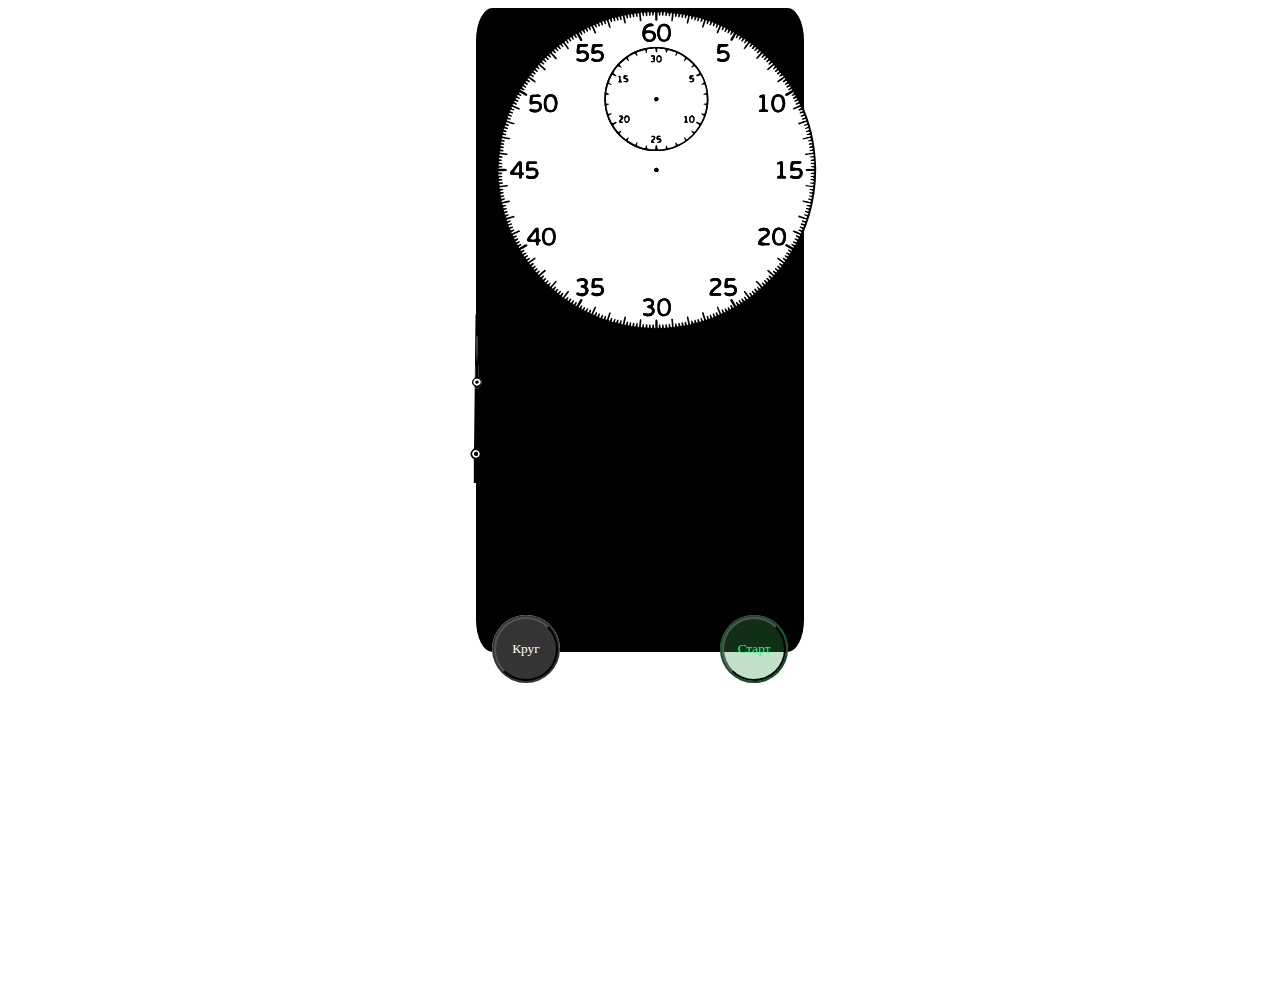
==== radial time/index.html @ b9b38278 "do a radial timer" ====
<!DOCTYPE html>
<html lang="en">
<head>
    <meta charset="UTF-8">
    <meta name="viewport" content="width=device-width, initial-scale=1.0">
    <link rel="stylesheet" href="fonts.css">
    <link rel="stylesheet" href="style.css" >
    <title>Document</title>
</head>
<body>
    <script src="script.js"></script>

     <div class="MainScreen">
         <div class="TimeString">
                <p id="NumString" class="numbers"></p> 
                <p class="Pciferblat">
                    <img src="image/циферблат.svg" alt="" class="Ciferblat">
                    <img src="image/большая стрелка.svg" alt="" class="bigStrelka">
                    <img src="image/малая стрелка.svg" alt="" class="miniStrelka">
                </p>  
         </div>
        
        
        <div class="ButtonContainer">

            <div class="DivButton">
                <button class="LeftButton" id="Circle" type="button">
                    Круг
                </button>
                <button class="LeftButton" id="Refresh" type="button">
                    Сброс
                </button>
            </div>
                
            <div class="DivButton">
                <button class="RightButtonStart" id="Start" type="button">
                    Старт
                </button>
                
                <button class="RightButtonStop" id="Stop" type="button">
                    Стоп
                </button>
            </div>
        </div>
    <div class="TableDiv">
        <table border ="0px" height="auto" id="NumTable" class="circleTable">
            <tr>
                <td  ></td>
                <td  ></td>
                <td   ></td>
            </tr>
        </table>      
    </div>

 </div>
</body>
</html>
---- radial time/fonts.css ----
@font-face{
    font-family:Roboto-Light;
    src: url(/font/roboto/Roboto-light.ttf);
}
---- radial time/style.css ----
*{
    font-family:Roboto-Light;
}

.MainScreen{
    border: 2px solid black;
    margin-left:37%;
    margin-right:37%;
    height: 40em;
    border-radius:5%;
    background-color: black;
}

.TimeString{
    width: 100%;
    margin-right:5%;
}

.ButtonContainer{
    margin-left:5%;
    margin-right:5%;
    height: 4em;
    display: flex;
    justify-content: space-between;    
}

.DivButton{
    width: 4em;
}


.TableDiv{
    overflow-y:scroll;
    margin-left: 6%;
    margin-top: 3em;
    height: 40%;
    width: 100%;
}

h1{
    margin:0px;
    text-align: center;
    font-size: 80px;
}

.LeftButton{
    cursor: pointer;
    color:white;
    box-shadow: 0 0 0 2px #343434, 0 0 0 2px ;
    background-color: #343434;
    border-radius:100%;
    height: 100%;
    width: 100%;
}

.RightButtonStart{
    cursor: pointer;
    color:#15ff80;
    box-shadow: 0 0 0 2px #214527, 0 0 0 2px ;
    background-color:#389d4b4d;
    border-radius:100%;
    height: 100%;
    width: 100%;
}

.RightButtonStop{
    cursor: pointer;
    color: red;
    border-radius: 50%;
    box-shadow: 0 0 0 2px #5d1212, 0 0 0 2px ;
    background-color:#5d1212;
    height: 100%;
    width: 100%;
    border-radius:100%;
}

p{  margin: 0px;
    text-align: center;
}

.circleTable{
    color: white;
}

.numbers{
    top: 11em;
    z-index: 2;
    position: relative;
    font-size: 25px;
    color:black;
}

.LeftButton:hover{
    box-shadow: 0 0 0 2px #272222, 0 0 0 2px ;
    background-color: #272222;
}

.LeftButton:active{
    box-shadow: 0 0 0 2px #343434, 0 0 0 2px ;
    background-color: #343434;
}

.RightButtonStart:hover{
    box-shadow: 0 0 0 2px #122415, 0 0 0 2px ;
    background-color:#122415;
}

.RightButtonStart:active{
    box-shadow: 0 0 0 2px #214527, 0 0 0 2px ;
    background-color:#389d4b4d;
}

.RightButtonStop:hover{
    box-shadow: 0 0 0 2px #320c0c, 0 0 0 2px ;
    background-color:#320c0c;
}

.RightButtonStop:active{
    box-shadow: 0 0 0 2px #5d1212, 0 0 0 2px ;
    background-color:#5d1212;
}

.circleStr{
    width: 6em;
}

.numOfcircle{
    width: 100px;
}

.circleTable > tbody > tr > td{
    width: 100px;
}

.circleTable > tbody > tr > td:nth-child(2){
    width: 200px;
}
.Ciferblat{
    left: 1em;
    z-index: 1;
    position: relative;
    height: 320px;
}

.bigStrelka{
    animation: rotate 60s infinite linear;
    bottom: 20px;
    right: 156px;
    z-index: 2;
    height: 279px;
    position:relative;
}
.miniStrelka{
    animation: rotate 1800s infinite linear;
    bottom: 183px;
    right: 171px;
    z-index: 2;
    height: 95px;
    position: relative;
}

@keyframes rotate{
    100%{
        transform: rotateZ(360deg);
    }
}
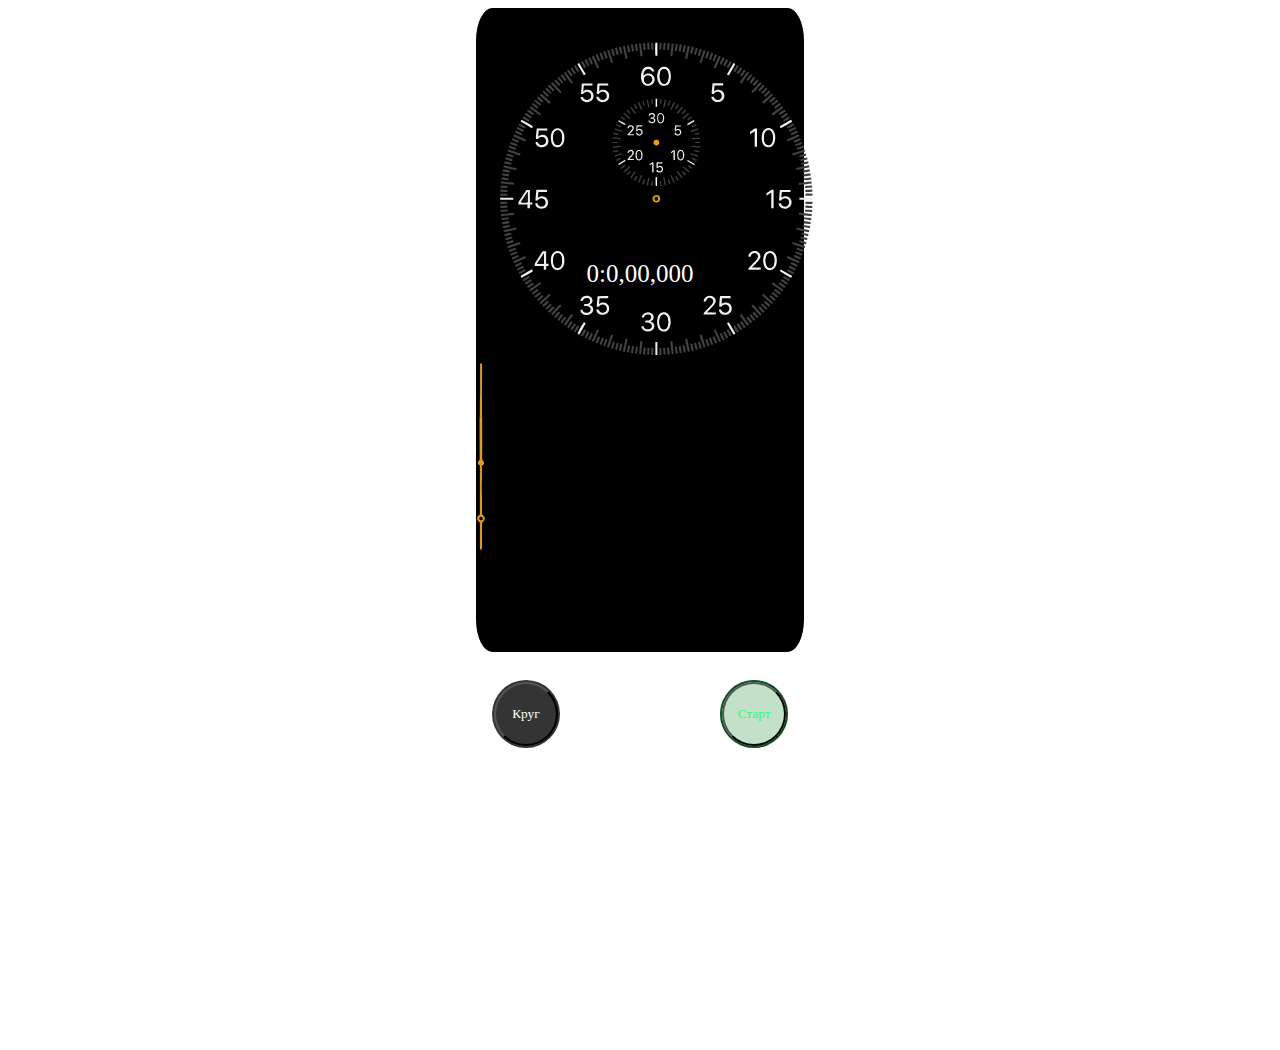
==== commit 2d0ec66c: "doned timer" ====
--- a/radial time/index.html
+++ b/radial time/index.html
@@ -12,14 +12,13 @@
 
      <div class="MainScreen">
          <div class="TimeString">
-                <p id="NumString" class="numbers"></p> 
+                <p id="NumString" class="numbers">0:0,00,000</p> 
                 <p class="Pciferblat">
                     <img src="image/циферблат.svg" alt="" class="Ciferblat">
-                    <img src="image/большая стрелка.svg" alt="" class="bigStrelka">
-                    <img src="image/малая стрелка.svg" alt="" class="miniStrelka">
+                    <img src="image/большая стрелка.svg" alt="" class="bigStrelka" id="biggestStrelka">
+                    <img src="image/малая стрелка.svg" alt="" class="miniStrelka" id="littlestStrelka">
                 </p>  
          </div>
-        
         
         <div class="ButtonContainer">
 
--- a/radial time/style.css
+++ b/radial time/style.css
@@ -83,11 +83,11 @@
 }
 
 .numbers{
-    top: 11em;
+    top: 250px;
     z-index: 2;
     position: relative;
     font-size: 25px;
-    color:black;
+    color:white;
 }
 
 .LeftButton:hover{
@@ -143,17 +143,15 @@
 }
 
 .bigStrelka{
-    animation: rotate 60s infinite linear;
-    bottom: 20px;
-    right: 156px;
+    bottom: 3px;
+    right: 152px;
     z-index: 2;
-    height: 279px;
+    height: 316px;
     position:relative;
 }
 .miniStrelka{
-    animation: rotate 1800s infinite linear;
-    bottom: 183px;
-    right: 171px;
+    bottom: 168px;
+    right: 166px;
     z-index: 2;
     height: 95px;
     position: relative;
@@ -163,4 +161,6 @@
     100%{
         transform: rotateZ(360deg);
     }
-}+}
+
+  